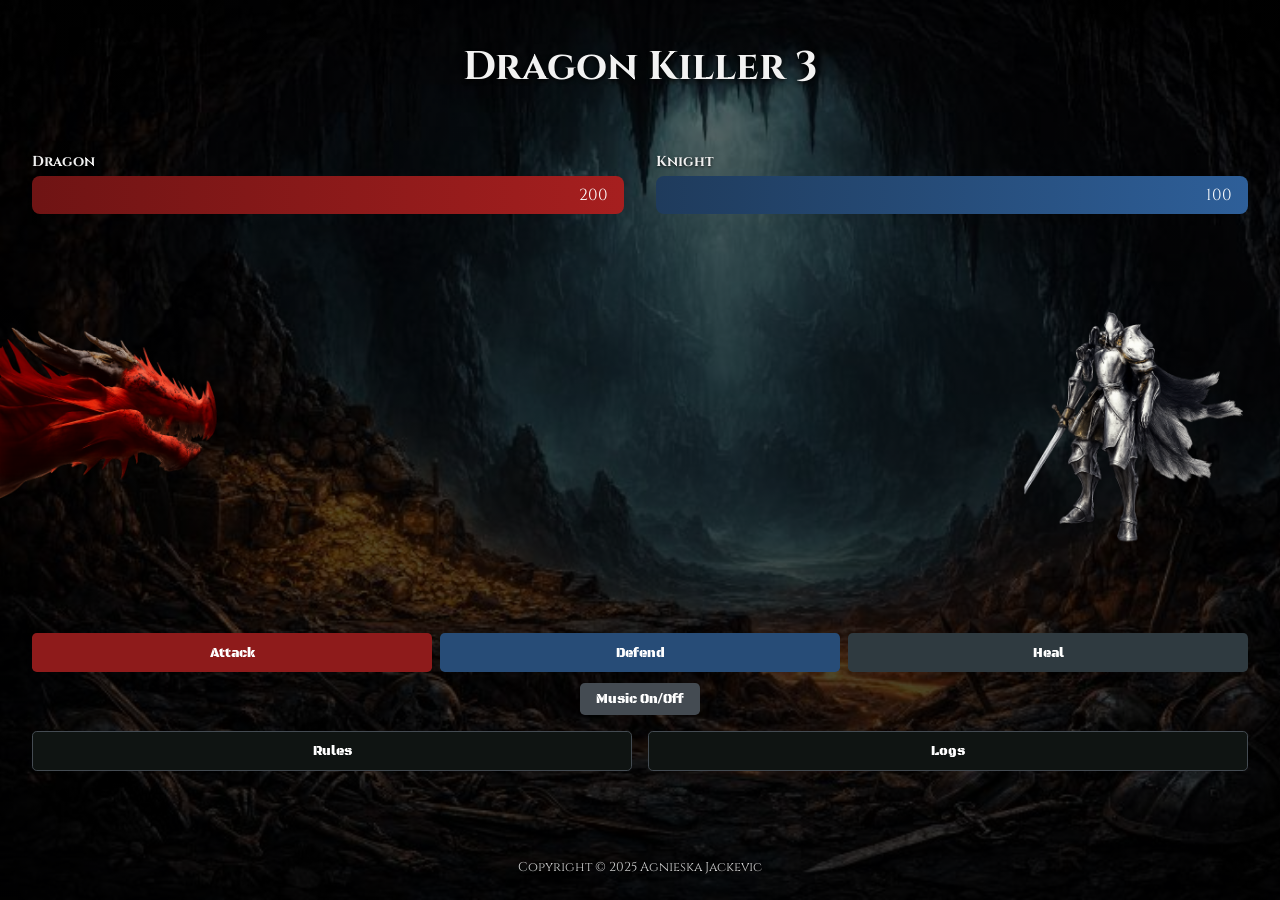
==== src/index.html @ 211f87af "Added meta og image" ====
<!DOCTYPE html>
<html lang="en">

<head>
  <meta charset="UTF-8" />
  <meta http-equiv="X-UA-Compatible" content="IE=edge" />
  <meta name="viewport" content="width=device-width, initial-scale=1.0" />
  <meta name="description"
    content="Battle a dragon in this turn-based combat game built with pure HTML, CSS, and JavaScript." />
  <link rel="icon" href="./assets/images/game_icon.png" />
  <title>Dragon Killer 3</title>

  <meta property="og:title" content="Dragon Killer 3" />
  <meta property="og:type" content="game" />
  <meta property="og:url" content="https://dragon-knight-game.vercel.app/" />
  <meta property="og:image" content="https://dragon-knight-game.vercel.app/og-image.png" />
  <meta property="og:image:width" content="1200" />
  <meta property="og:image:height" content="630" />
  <meta property="og:image:type" content="image/png" />
  <meta property="og:description"
    content="Battle a dragon in this turn-based combat game built with pure HTML, CSS, and JavaScript. Play as a knight using attacks, defense, and healing to survive and win." />
  <meta property="og:site_name" content="Dragon Killer" />

  <link rel="preconnect" href="https://fonts.googleapis.com">
  <link rel="preconnect" href="https://fonts.gstatic.com" crossorigin>
  <link href="https://fonts.googleapis.com/css2?family=Cinzel:wght@400;700&family=Black+Ops+One&display=swap"
    rel="stylesheet">

  <link rel="stylesheet" href="./css/styles.css" />
  <script type="module" src="./js/scripts.js" defer></script>
</head>

<body>

  <header class="wrapper">
    <h1 class="game-title">Dragon Killer 3</h1>
  </header>

  <main class="game">

    <div class="wrapper">
      <div class="container">
        <div class="game-over-inscription-container">
          <img src="" class="game-over-inscription hidden" alt="Game over inscription">
        </div>

        <div class="game-characters">
          <section class="game-character-container">
            <h2 class="game-character-name">Dragon</h2>
            <span class="dragon-health">200</span>
          </section>
          <section class="game-character-container">
            <h2 class="game-character-name">Knight</h2>
            <span class="knight-health">100</span>
          </section>
        </div>
      </div>
    </div>
    <div class="game-scene">
      <div class="game-characters-images-container">
        <div class="game-character-image">
          <img src="./assets/images/dragon.png" class="character-image dragon-image" alt="dragon">
        </div>
        <div class="game-character-image">
          <img src="./assets/images/knight.png" class="character-image knight-image" alt="knight">
        </div>
      </div>
    </div>

    <div class="wrapper">
      <div class="game-view">
        <p class="game-action"></p>
      </div>

      <div class="game-controls">
        <button class="attack-btn">Attack</button>
        <button class="defend-btn">Defend</button>
        <button class="heal-btn">Heal</button>
        <button class="play-again-btn hidden">Play again</button>
      </div>

      <div class="game-music-control">
        <button class="music-toggle-btn">Music On/Off</button>
      </div>

      <div class="game-rules-and-logs">
        <div class="game-rules-and-logs-controls">

          <div class="rules-and-logs-container">
            <button class="rules-btn">Rules</button>
            <div class="rules">
              <ul class="dragon-rules">
                <li class="rule">Dragon will attack you every turn!</li>
                <li class="rule">Dragon deals 1–20 damage.</li>
                <li class="rule">33% chance dragon ignores your attack.</li>
              </ul>
              <ul class="knight-rules">
                <li class="rule">You deal 1–10 damage.</li>
                <li class="rule">Defend doubles next attack.</li>
                <li class="rule">Heal restores 1–30 HP.</li>
              </ul>
            </div>
          </div>

          <div class="rules-and-logs-container">
            <button class="logs-btn">Logs</button>
            <ul class="logs"></ul>
          </div>

        </div>
      </div>
    </div>

  </main>

  <footer>
    <p class="footer">Copyright © 2025 Agnieska Jackevic</p>
  </footer>

</body>

</html>
---- src/css/styles.css ----
* {
  margin: 0;
  padding: 0;
  box-sizing: border-box;
}

html,
body {
  height: 100%;
}

body {
  min-height: 100vh;
  display: flex;
  flex-direction: column;
  font-family: "Cinzel", serif;
  color: #d8d8d8;
  background: none;
  position: relative;
  overflow-x: hidden;
}

body::before {
  content: "";
  position: fixed;
  inset: 0;
  z-index: -1;
  background: linear-gradient(rgba(0, 0, 0, 0.55), rgba(0, 0, 0, 0.75)),
    url("../assets/images/background.jpg") 1% 50% / cover no-repeat;
}

.wrapper {
  padding: 0 2rem;
}

.game-title {
  font-size: clamp(2rem, 4vw, 2.5rem);
  text-align: center;
  padding: 2.5rem 0;
  color: #f2f2f2;
  text-shadow: 0 2px 4px rgba(0, 0, 0, 0.85);
}

.container {
  display: flex;
  flex-direction: column;
  justify-content: center;
  gap: 0.3rem;
  margin-top: 0.8rem;
}

.game-over-inscription {
  width: clamp(280px, 60vw, 600px);
  height: auto;
  display: block;
  margin: 0 auto;
  animation: popIn 1s forwards;
}

@keyframes popIn {
  0% {
    opacity: 0;
    transform: scale(0);
  }

  50% {
    opacity: 1;
    transform: scale(1.3);
  }

  100% {
    opacity: 1;
    transform: scale(1.1);
  }
}

.game-character-container {
  display: flex;
  flex-direction: column;
  gap: 0.35rem;
  width: 100%;
  padding-bottom: 0.3rem;
}

.game-character-name {
  font-size: 0.9rem;
  color: #f0f0f0;
  text-shadow: 0 1px 3px rgba(0, 0, 0, 0.8);
}

.dragon-health,
.knight-health {
  text-align: end;
  color: #ffffff;
  padding: 0.5rem 1rem 0.5rem 0.5rem;
  border-radius: 0.5rem;
  margin-bottom: 0.3rem;
  width: 100%;
}

.dragon-health {
  background: linear-gradient(90deg, #6f1414, #a61f1f);
}

.knight-health {
  background: linear-gradient(90deg, #1f3b5c, #2e5f99);
}

.game-scene {
  flex: 1;
  display: flex;
  flex-direction: column;
  padding-top: 2.5rem;
}

.game-characters-images-container {
  display: flex;
  justify-content: space-between;
  align-items: flex-end;
  margin-top: auto;
  padding-bottom: 0.3rem;
}

.game-character-image {
  width: 50%;
}

.game-character-image:first-child {
  display: flex;
  justify-content: flex-start;
}

.game-character-image:last-child {
  display: flex;
  justify-content: flex-end;
}

.character-image {
  width: 100%;
  padding-right: 2rem;
  object-fit: contain;
  user-select: none;
  pointer-events: none;
  transition: transform 1s ease;
}

.knight-image {
  transform: translateX(10%);
}

.knight-image.knight-attack,
.knight-image.knight-defend {
  transform: translateX(-30%);
}

.game-action {
  font-size: 0.9rem;
  text-align: center;
  margin-bottom: 0.6rem;
}

.game-controls {
  display: flex;
  justify-content: center;
  gap: 0.5rem;
}

.game-controls > button,
.rules-and-logs-container > button {
  font-family: "Black Ops One", sans-serif;
  padding: 0.7rem;
  border-radius: 0.3rem;
  cursor: pointer;
}

.game-controls > button {
  color: #ffffff;
  width: 33%;
  border: none;
}

.attack-btn {
  background-color: #8e1b1b;
}

.attack-btn:hover {
  background-color: #b32626;
}

.defend-btn,
.play-again-btn {
  background-color: #274c77;
}

.defend-btn:hover,
.play-again-btn {
  background-color: #356aa0;
}

.heal-btn {
  background-color: #2f3a40;
}

.heal-btn:hover {
  background-color: #3c4a52;
}

.game-music-control {
  display: flex;
  justify-content: center;
  margin-top: 0.7rem;
}

.music-toggle-btn {
  font-family: "Black Ops One", sans-serif;
  padding: 0.5rem 1rem;
  border-radius: 0.3rem;
  border: none;
  cursor: pointer;
  background-color: #444b52;
  color: #fff;
}

.music-toggle-btn:hover {
  background-color: #5c6570;
}

.game-rules-and-logs-controls {
  display: flex;
  gap: 1rem;
  margin-top: 1rem;
}

.rules,
.logs {
  display: none;
}

.rules-and-logs-container {
  width: 50%;
  display: flex;
  flex-direction: column;
  gap: 1rem;
}

.dragon-rules,
.knight-rules,
.logs {
  text-align: justify;
  color: #e6e6e6;
  line-height: 1.65rem;
  background: rgba(5, 8, 7, 0.92);
  border-radius: 0.75rem;
  padding: 1.2rem 1.8rem 0.5rem 1.8rem;
}

.rule,
.log {
  font-size: 0.8rem;
  padding-bottom: 1rem;
}

.rule,
.log,
.footer {
  color: #cfcfcf;
}

.rules-btn,
.logs-btn {
  color: #ffffff;
  background-color: #0f1412;
  border: 1px solid #444b52;
}

.rules-btn:hover,
.logs-btn:hover {
  background-color: #272a29;
}

.player-and-dragon-log-container {
  display: flex;
  flex-direction: column;
  gap: 0.7rem;
}

.round-title {
  padding-bottom: 0.2rem;
}

.footer {
  font-size: 0.8rem;
  text-align: center;
  padding: 2rem 2rem 1.5rem 2rem;
}

.hidden {
  display: none !important;
}

.active {
  display: flex;
  flex-direction: column;
  gap: 1rem;
}

.game-characters-images-container.game-over-mode {
  justify-content: center;
}

.game-characters-images-container.game-over-mode .game-character-image {
  display: flex;
  justify-content: center;
  margin-top: -4rem;
  margin-bottom: -5rem;
}

.game-characters-images-container.game-over-mode .character-image {
  transform: none !important;
  padding: 0 !important;
  width: clamp(250px, 60vw, 450px);
}

footer {
  font-size: 0.8rem;
  margin-top: auto;
  color: #e0e0e0;
  text-shadow: 0 1px 3px rgba(0, 0, 0, 0.8);
}

@media only screen and (min-width: 715px) {
  .game-characters {
    display: flex;
    justify-content: space-between;
    width: 100%;
    gap: 2rem;
  }

  .game-character-image {
    width: 35%;
  }

  .knight-image {
    transform: translateX(5%);
  }

  .knight-image.knight-attack,
  .knight-image.knight-defend {
    transform: translateX(-70%);
  }

  .player-and-dragon-log-container {
    gap: 0.5rem;
  }

  .game-characters-images-container.game-over-mode .game-character-image {
    margin-top: -10rem;
    margin-bottom: -5rem;
  }

  .game-action {
    font-size: 1.2rem;
  }

  .rule,
  .log {
    font-size: 0.9rem;
  }
}

@media only screen and (min-width: 1100px) {
  .game-character-image {
    width: 21%;
  }

  .game-characters-images-container.game-over-mode .game-character-image {
    margin-top: -12rem;
  }

  .knight-image.knight-attack,
  .knight-image.knight-defend {
    transform: translateX(-190%);
  }

  .dragon-rules,
  .knight-rules,
  .logs {
    padding: 1.4rem 2.2rem 0.9rem 2.2rem;
  }

  .rule,
  .log {
    font-size: 1rem;
  }
}
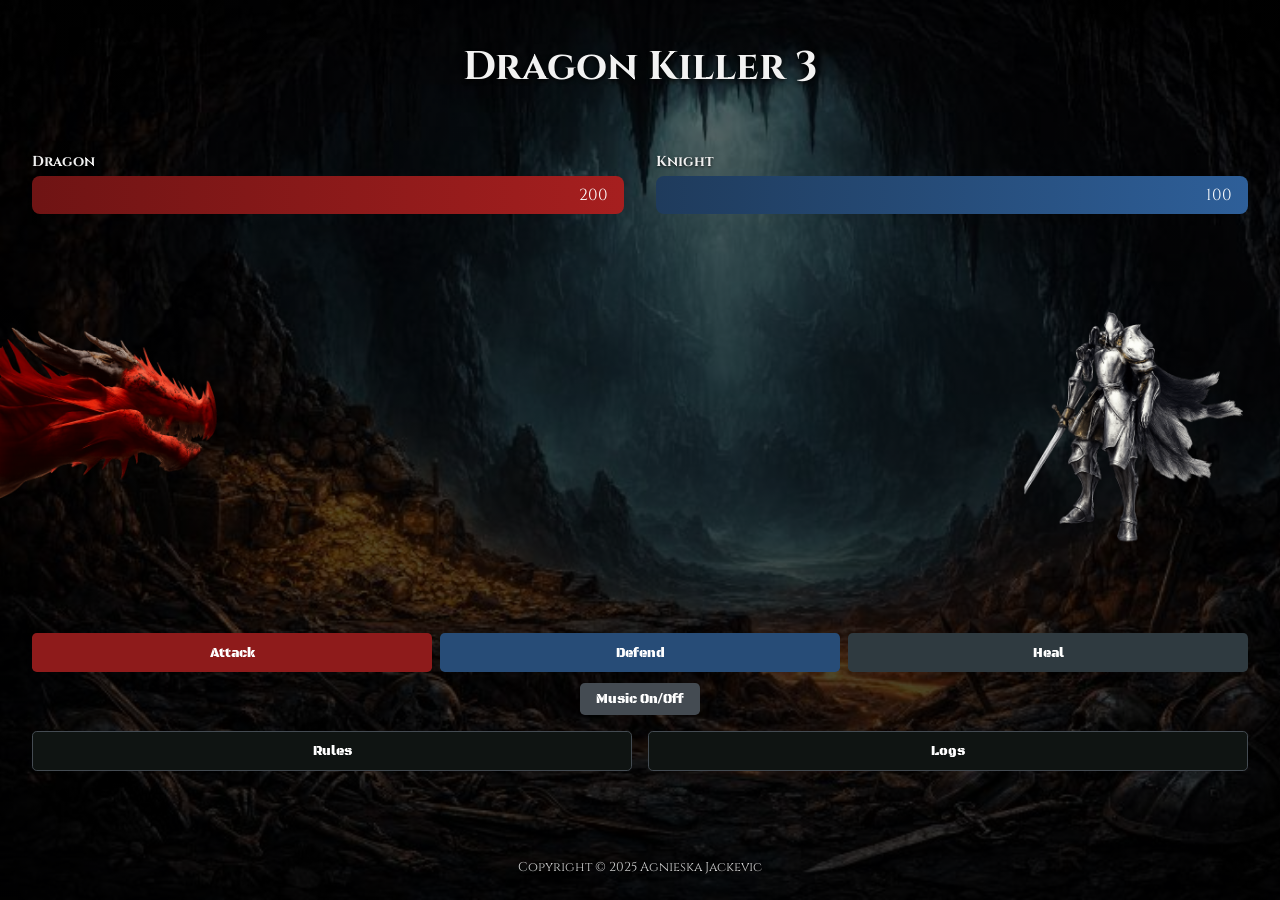
==== commit af5ce057: "Implemented image compression to enhance page speed and resource efficiency" ====
--- a/src/index.html
+++ b/src/index.html
@@ -7,13 +7,13 @@
   <meta name="viewport" content="width=device-width, initial-scale=1.0" />
   <meta name="description"
     content="Battle a dragon in this turn-based combat game built with pure HTML, CSS, and JavaScript." />
-  <link rel="icon" href="./assets/images/game_icon.png" />
+  <link rel="icon" href="./assets/images/icon.png" />
   <title>Dragon Killer 3</title>
 
   <meta property="og:title" content="Dragon Killer 3" />
   <meta property="og:type" content="game" />
   <meta property="og:url" content="https://dragon-knight-game.vercel.app/" />
-  <meta property="og:image" content="https://dragon-knight-game.vercel.app/og-image.png" />
+  <meta property="og:image" content="https://dragon-knight-game.vercel.app/public/og/og-image.png">
   <meta property="og:image:width" content="1200" />
   <meta property="og:image:height" content="630" />
   <meta property="og:image:type" content="image/png" />
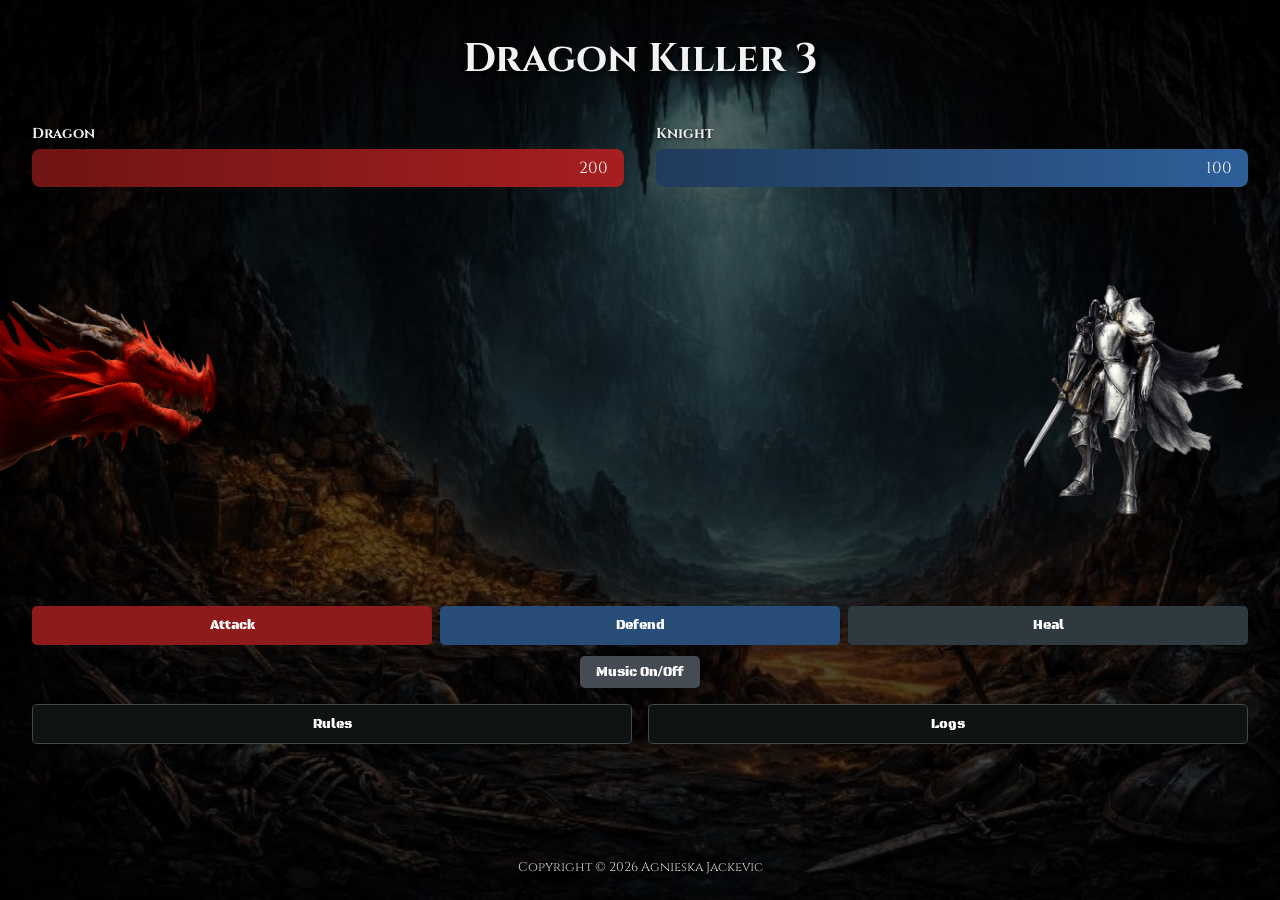
==== commit 732b132a: "Updated footer copyright year to 2026" ====
--- a/src/index.html
+++ b/src/index.html
@@ -114,7 +114,7 @@
   </main>
 
   <footer>
-    <p class="footer">Copyright © 2025 Agnieska Jackevic</p>
+    <p class="footer">Copyright © 2026 Agnieska Jackevic</p>
   </footer>
 
 </body>
--- a/src/css/styles.css
+++ b/src/css/styles.css
@@ -1,395 +1,8 @@
-* {
-  margin: 0;
-  padding: 0;
-  box-sizing: border-box;
-}
-
-html,
-body {
-  height: 100%;
-}
-
-body {
-  min-height: 100vh;
-  display: flex;
-  flex-direction: column;
-  font-family: "Cinzel", serif;
-  color: #d8d8d8;
-  background: none;
-  position: relative;
-  overflow-x: hidden;
-}
-
-body::before {
-  content: "";
-  position: fixed;
-  inset: 0;
-  z-index: -1;
-  background: linear-gradient(rgba(0, 0, 0, 0.55), rgba(0, 0, 0, 0.75)),
-    url("../assets/images/background.jpg") 1% 50% / cover no-repeat;
-}
-
-.wrapper {
-  padding: 0 2rem;
-}
-
-.game-title {
-  font-size: clamp(2rem, 4vw, 2.5rem);
-  text-align: center;
-  padding: 2.5rem 0;
-  color: #f2f2f2;
-  text-shadow: 0 2px 4px rgba(0, 0, 0, 0.85);
-}
-
-.container {
-  display: flex;
-  flex-direction: column;
-  justify-content: center;
-  gap: 0.3rem;
-  margin-top: 0.8rem;
-}
-
-.game-over-inscription {
-  width: clamp(280px, 60vw, 600px);
-  height: auto;
-  display: block;
-  margin: 0 auto;
-  animation: popIn 1s forwards;
-}
-
-@keyframes popIn {
-  0% {
-    opacity: 0;
-    transform: scale(0);
-  }
-
-  50% {
-    opacity: 1;
-    transform: scale(1.3);
-  }
-
-  100% {
-    opacity: 1;
-    transform: scale(1.1);
-  }
-}
-
-.game-character-container {
-  display: flex;
-  flex-direction: column;
-  gap: 0.35rem;
-  width: 100%;
-  padding-bottom: 0.3rem;
-}
-
-.game-character-name {
-  font-size: 0.9rem;
-  color: #f0f0f0;
-  text-shadow: 0 1px 3px rgba(0, 0, 0, 0.8);
-}
-
-.dragon-health,
-.knight-health {
-  text-align: end;
-  color: #ffffff;
-  padding: 0.5rem 1rem 0.5rem 0.5rem;
-  border-radius: 0.5rem;
-  margin-bottom: 0.3rem;
-  width: 100%;
-}
-
-.dragon-health {
-  background: linear-gradient(90deg, #6f1414, #a61f1f);
-}
-
-.knight-health {
-  background: linear-gradient(90deg, #1f3b5c, #2e5f99);
-}
-
-.game-scene {
-  flex: 1;
-  display: flex;
-  flex-direction: column;
-  padding-top: 2.5rem;
-}
-
-.game-characters-images-container {
-  display: flex;
-  justify-content: space-between;
-  align-items: flex-end;
-  margin-top: auto;
-  padding-bottom: 0.3rem;
-}
-
-.game-character-image {
-  width: 50%;
-}
-
-.game-character-image:first-child {
-  display: flex;
-  justify-content: flex-start;
-}
-
-.game-character-image:last-child {
-  display: flex;
-  justify-content: flex-end;
-}
-
-.character-image {
-  width: 100%;
-  padding-right: 2rem;
-  object-fit: contain;
-  user-select: none;
-  pointer-events: none;
-  transition: transform 1s ease;
-}
-
-.knight-image {
-  transform: translateX(10%);
-}
-
-.knight-image.knight-attack,
-.knight-image.knight-defend {
-  transform: translateX(-30%);
-}
-
-.game-action {
-  font-size: 0.9rem;
-  text-align: center;
-  margin-bottom: 0.6rem;
-}
-
-.game-controls {
-  display: flex;
-  justify-content: center;
-  gap: 0.5rem;
-}
-
-.game-controls > button,
-.rules-and-logs-container > button {
-  font-family: "Black Ops One", sans-serif;
-  padding: 0.7rem;
-  border-radius: 0.3rem;
-  cursor: pointer;
-}
-
-.game-controls > button {
-  color: #ffffff;
-  width: 33%;
-  border: none;
-}
-
-.attack-btn {
-  background-color: #8e1b1b;
-}
-
-.attack-btn:hover {
-  background-color: #b32626;
-}
-
-.defend-btn,
-.play-again-btn {
-  background-color: #274c77;
-}
-
-.defend-btn:hover,
-.play-again-btn {
-  background-color: #356aa0;
-}
-
-.heal-btn {
-  background-color: #2f3a40;
-}
-
-.heal-btn:hover {
-  background-color: #3c4a52;
-}
-
-.game-music-control {
-  display: flex;
-  justify-content: center;
-  margin-top: 0.7rem;
-}
-
-.music-toggle-btn {
-  font-family: "Black Ops One", sans-serif;
-  padding: 0.5rem 1rem;
-  border-radius: 0.3rem;
-  border: none;
-  cursor: pointer;
-  background-color: #444b52;
-  color: #fff;
-}
-
-.music-toggle-btn:hover {
-  background-color: #5c6570;
-}
-
-.game-rules-and-logs-controls {
-  display: flex;
-  gap: 1rem;
-  margin-top: 1rem;
-}
-
-.rules,
-.logs {
-  display: none;
-}
-
-.rules-and-logs-container {
-  width: 50%;
-  display: flex;
-  flex-direction: column;
-  gap: 1rem;
-}
-
-.dragon-rules,
-.knight-rules,
-.logs {
-  text-align: justify;
-  color: #e6e6e6;
-  line-height: 1.65rem;
-  background: rgba(5, 8, 7, 0.92);
-  border-radius: 0.75rem;
-  padding: 1.2rem 1.8rem 0.5rem 1.8rem;
-}
-
-.rule,
-.log {
-  font-size: 0.8rem;
-  padding-bottom: 1rem;
-}
-
-.rule,
-.log,
-.footer {
-  color: #cfcfcf;
-}
-
-.rules-btn,
-.logs-btn {
-  color: #ffffff;
-  background-color: #0f1412;
-  border: 1px solid #444b52;
-}
-
-.rules-btn:hover,
-.logs-btn:hover {
-  background-color: #272a29;
-}
-
-.player-and-dragon-log-container {
-  display: flex;
-  flex-direction: column;
-  gap: 0.7rem;
-}
-
-.round-title {
-  padding-bottom: 0.2rem;
-}
-
-.footer {
-  font-size: 0.8rem;
-  text-align: center;
-  padding: 2rem 2rem 1.5rem 2rem;
-}
-
-.hidden {
-  display: none !important;
-}
-
-.active {
-  display: flex;
-  flex-direction: column;
-  gap: 1rem;
-}
-
-.game-characters-images-container.game-over-mode {
-  justify-content: center;
-}
-
-.game-characters-images-container.game-over-mode .game-character-image {
-  display: flex;
-  justify-content: center;
-  margin-top: -4rem;
-  margin-bottom: -5rem;
-}
-
-.game-characters-images-container.game-over-mode .character-image {
-  transform: none !important;
-  padding: 0 !important;
-  width: clamp(250px, 60vw, 450px);
-}
-
-footer {
-  font-size: 0.8rem;
-  margin-top: auto;
-  color: #e0e0e0;
-  text-shadow: 0 1px 3px rgba(0, 0, 0, 0.8);
-}
-
-@media only screen and (min-width: 715px) {
-  .game-characters {
-    display: flex;
-    justify-content: space-between;
-    width: 100%;
-    gap: 2rem;
-  }
-
-  .game-character-image {
-    width: 35%;
-  }
-
-  .knight-image {
-    transform: translateX(5%);
-  }
-
-  .knight-image.knight-attack,
-  .knight-image.knight-defend {
-    transform: translateX(-70%);
-  }
-
-  .player-and-dragon-log-container {
-    gap: 0.5rem;
-  }
-
-  .game-characters-images-container.game-over-mode .game-character-image {
-    margin-top: -10rem;
-    margin-bottom: -5rem;
-  }
-
-  .game-action {
-    font-size: 1.2rem;
-  }
-
-  .rule,
-  .log {
-    font-size: 0.9rem;
-  }
-}
-
-@media only screen and (min-width: 1100px) {
-  .game-character-image {
-    width: 21%;
-  }
-
-  .game-characters-images-container.game-over-mode .game-character-image {
-    margin-top: -12rem;
-  }
-
-  .knight-image.knight-attack,
-  .knight-image.knight-defend {
-    transform: translateX(-190%);
-  }
-
-  .dragon-rules,
-  .knight-rules,
-  .logs {
-    padding: 1.4rem 2.2rem 0.9rem 2.2rem;
-  }
-
-  .rule,
-  .log {
-    font-size: 1rem;
-  }
-}
+@import "./reset.css";
+@import "./base.css";
+@import "./layout.css";
+@import "./typography.css";
+@import "./characters.css";
+@import "./controls.css";
+@import "./animations.css";
+@import "./media.css";
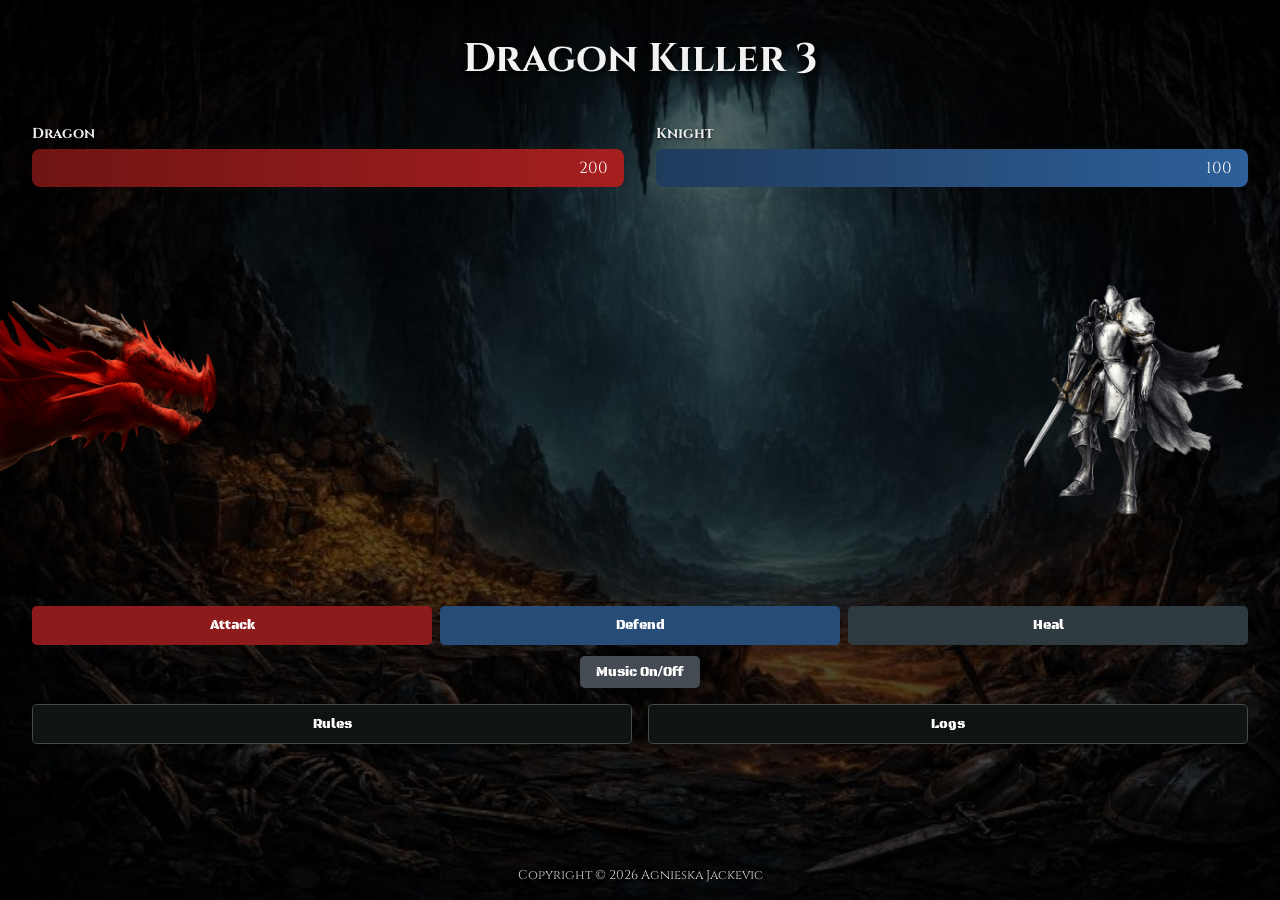
==== commit 31938a11: "Added compressed images for a better performance" ====
--- a/src/index.html
+++ b/src/index.html
@@ -7,7 +7,7 @@
   <meta name="viewport" content="width=device-width, initial-scale=1.0" />
   <meta name="description"
     content="Battle a dragon in this turn-based combat game built with pure HTML, CSS, and JavaScript." />
-  <link rel="icon" href="./assets/images/icon.png" />
+  <link rel="icon" href="./assets/images/game_icon.png" />
   <title>Dragon Killer 3</title>
 
   <meta property="og:title" content="Dragon Killer 3" />
@@ -59,7 +59,7 @@
     <div class="game-scene">
       <div class="game-characters-images-container">
         <div class="game-character-image">
-          <img src="./assets/images/dragon.png" class="character-image dragon-image" alt="dragon">
+          <img src="./assets/images/dragon.png" class="character-image dragon-image" alt="dragon" fetchpriority=high>
         </div>
         <div class="game-character-image">
           <img src="./assets/images/knight.png" class="character-image knight-image" alt="knight">
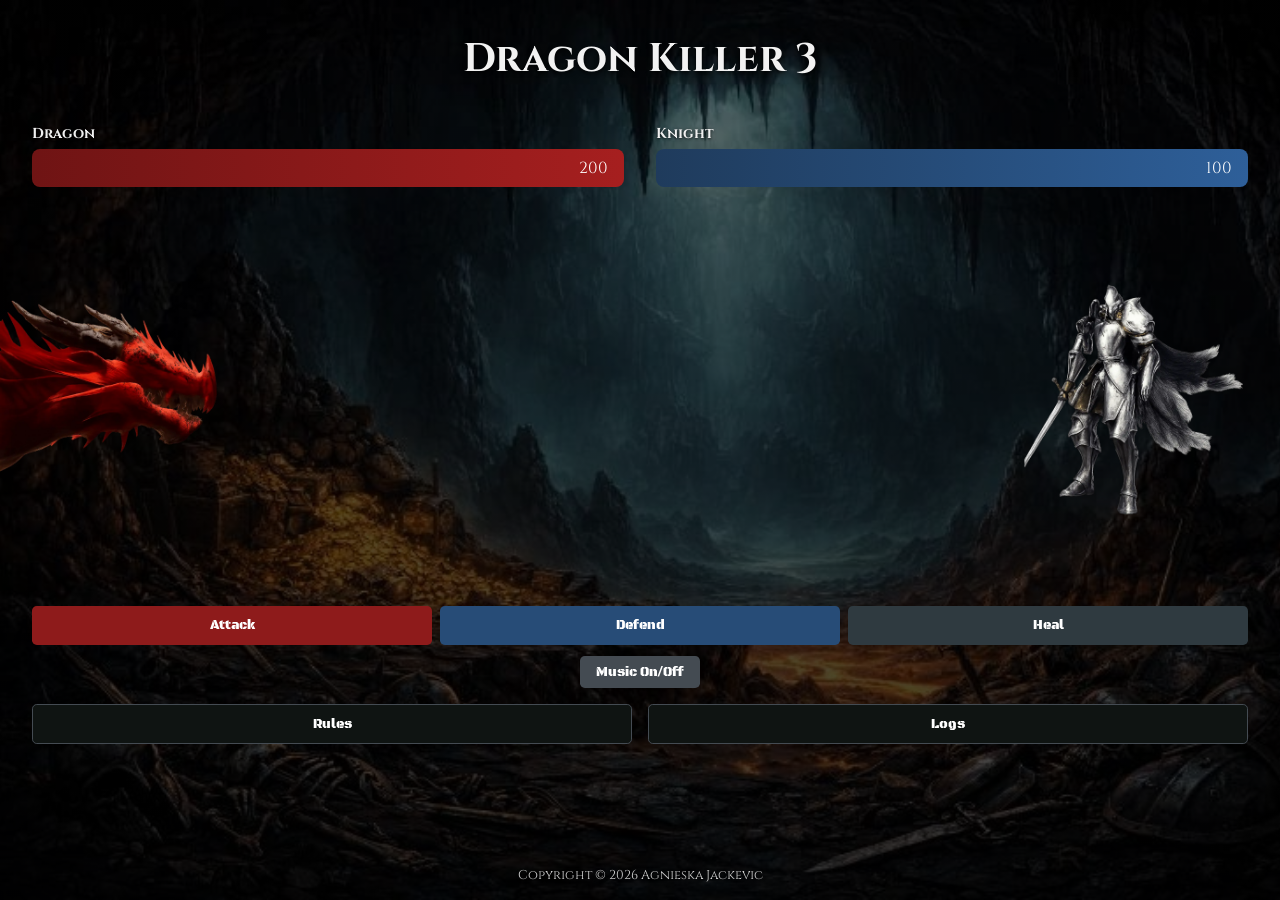
==== commit a759b0cb: "Converted images from png/jpg to webp format" ====
--- a/src/index.html
+++ b/src/index.html
@@ -1,122 +1,136 @@
-<!DOCTYPE html>
+<!doctype html>
 <html lang="en">
+  <head>
+    <meta charset="UTF-8" />
+    <meta http-equiv="X-UA-Compatible" content="IE=edge" />
+    <meta name="viewport" content="width=device-width, initial-scale=1.0" />
+    <meta
+      name="description"
+      content="Battle a dragon in this turn-based combat game built with pure HTML, CSS, and JavaScript."
+    />
+    <link rel="icon" href="./assets/images/game_icon.png" />
+    <title>Dragon Killer 3</title>
 
-<head>
-  <meta charset="UTF-8" />
-  <meta http-equiv="X-UA-Compatible" content="IE=edge" />
-  <meta name="viewport" content="width=device-width, initial-scale=1.0" />
-  <meta name="description"
-    content="Battle a dragon in this turn-based combat game built with pure HTML, CSS, and JavaScript." />
-  <link rel="icon" href="./assets/images/game_icon.png" />
-  <title>Dragon Killer 3</title>
+    <meta property="og:title" content="Dragon Killer 3" />
+    <meta property="og:type" content="game" />
+    <meta property="og:url" content="https://dragon-knight-game.vercel.app/" />
+    <meta
+      property="og:image"
+      content="https://dragon-knight-game.vercel.app/public/og/og-image.png"
+    />
+    <meta property="og:image:width" content="1200" />
+    <meta property="og:image:height" content="630" />
+    <meta property="og:image:type" content="image/png" />
+    <meta
+      property="og:description"
+      content="Battle a dragon in this turn-based combat game built with pure HTML, CSS, and JavaScript. Play as a knight using attacks, defense, and healing to survive and win."
+    />
+    <meta property="og:site_name" content="Dragon Killer" />
 
-  <meta property="og:title" content="Dragon Killer 3" />
-  <meta property="og:type" content="game" />
-  <meta property="og:url" content="https://dragon-knight-game.vercel.app/" />
-  <meta property="og:image" content="https://dragon-knight-game.vercel.app/public/og/og-image.png">
-  <meta property="og:image:width" content="1200" />
-  <meta property="og:image:height" content="630" />
-  <meta property="og:image:type" content="image/png" />
-  <meta property="og:description"
-    content="Battle a dragon in this turn-based combat game built with pure HTML, CSS, and JavaScript. Play as a knight using attacks, defense, and healing to survive and win." />
-  <meta property="og:site_name" content="Dragon Killer" />
+    <link rel="preconnect" href="https://fonts.googleapis.com" />
+    <link rel="preconnect" href="https://fonts.gstatic.com" crossorigin />
+    <link
+      href="https://fonts.googleapis.com/css2?family=Cinzel:wght@400;700&family=Black+Ops+One&display=swap"
+      rel="stylesheet"
+    />
 
-  <link rel="preconnect" href="https://fonts.googleapis.com">
-  <link rel="preconnect" href="https://fonts.gstatic.com" crossorigin>
-  <link href="https://fonts.googleapis.com/css2?family=Cinzel:wght@400;700&family=Black+Ops+One&display=swap"
-    rel="stylesheet">
+    <link rel="stylesheet" href="./css/styles.css" />
+    <script type="module" src="./js/scripts.js" defer></script>
+  </head>
 
-  <link rel="stylesheet" href="./css/styles.css" />
-  <script type="module" src="./js/scripts.js" defer></script>
-</head>
+  <body>
+    <header class="wrapper">
+      <h1 class="game-title">Dragon Killer 3</h1>
+    </header>
 
-<body>
+    <main class="game">
+      <div class="wrapper">
+        <div class="container">
+          <div class="game-over-inscription-container">
+            <img
+              src=""
+              class="game-over-inscription hidden"
+              alt="Game over inscription"
+            />
+          </div>
 
-  <header class="wrapper">
-    <h1 class="game-title">Dragon Killer 3</h1>
-  </header>
+          <div class="game-characters">
+            <section class="game-character-container">
+              <h2 class="game-character-name">Dragon</h2>
+              <span class="dragon-health">200</span>
+            </section>
+            <section class="game-character-container">
+              <h2 class="game-character-name">Knight</h2>
+              <span class="knight-health">100</span>
+            </section>
+          </div>
+        </div>
+      </div>
+      <div class="game-scene">
+        <div class="game-characters-images-container">
+          <div class="game-character-image">
+            <img
+              src="./assets/images/dragon.webp"
+              class="character-image dragon-image"
+              alt="dragon"
+              fetchpriority="high"
+            />
+          </div>
+          <div class="game-character-image">
+            <img
+              src="./assets/images/knight.webp"
+              class="character-image knight-image"
+              alt="knight"
+            />
+          </div>
+        </div>
+      </div>
 
-  <main class="game">
-
-    <div class="wrapper">
-      <div class="container">
-        <div class="game-over-inscription-container">
-          <img src="" class="game-over-inscription hidden" alt="Game over inscription">
+      <div class="wrapper">
+        <div class="game-view">
+          <p class="game-action"></p>
         </div>
 
-        <div class="game-characters">
-          <section class="game-character-container">
-            <h2 class="game-character-name">Dragon</h2>
-            <span class="dragon-health">200</span>
-          </section>
-          <section class="game-character-container">
-            <h2 class="game-character-name">Knight</h2>
-            <span class="knight-health">100</span>
-          </section>
+        <div class="game-controls">
+          <button class="attack-btn">Attack</button>
+          <button class="defend-btn">Defend</button>
+          <button class="heal-btn">Heal</button>
+          <button class="play-again-btn hidden">Play again</button>
+        </div>
+
+        <div class="game-music-control">
+          <button class="music-toggle-btn">Music On/Off</button>
+        </div>
+
+        <div class="game-rules-and-logs">
+          <div class="game-rules-and-logs-controls">
+            <div class="rules-and-logs-container">
+              <button class="rules-btn">Rules</button>
+              <div class="rules">
+                <ul class="dragon-rules">
+                  <li class="rule">Dragon will attack you every turn!</li>
+                  <li class="rule">Dragon deals 1–20 damage.</li>
+                  <li class="rule">33% chance dragon ignores your attack.</li>
+                </ul>
+                <ul class="knight-rules">
+                  <li class="rule">You deal 1–10 damage.</li>
+                  <li class="rule">Defend doubles next attack.</li>
+                  <li class="rule">Heal restores 1–30 HP.</li>
+                </ul>
+              </div>
+            </div>
+
+            <div class="rules-and-logs-container">
+              <button class="logs-btn">Logs</button>
+              <ul class="logs"></ul>
+            </div>
+          </div>
         </div>
       </div>
-    </div>
-    <div class="game-scene">
-      <div class="game-characters-images-container">
-        <div class="game-character-image">
-          <img src="./assets/images/dragon.png" class="character-image dragon-image" alt="dragon" fetchpriority=high>
-        </div>
-        <div class="game-character-image">
-          <img src="./assets/images/knight.png" class="character-image knight-image" alt="knight">
-        </div>
-      </div>
-    </div>
+    </main>
 
-    <div class="wrapper">
-      <div class="game-view">
-        <p class="game-action"></p>
-      </div>
-
-      <div class="game-controls">
-        <button class="attack-btn">Attack</button>
-        <button class="defend-btn">Defend</button>
-        <button class="heal-btn">Heal</button>
-        <button class="play-again-btn hidden">Play again</button>
-      </div>
-
-      <div class="game-music-control">
-        <button class="music-toggle-btn">Music On/Off</button>
-      </div>
-
-      <div class="game-rules-and-logs">
-        <div class="game-rules-and-logs-controls">
-
-          <div class="rules-and-logs-container">
-            <button class="rules-btn">Rules</button>
-            <div class="rules">
-              <ul class="dragon-rules">
-                <li class="rule">Dragon will attack you every turn!</li>
-                <li class="rule">Dragon deals 1–20 damage.</li>
-                <li class="rule">33% chance dragon ignores your attack.</li>
-              </ul>
-              <ul class="knight-rules">
-                <li class="rule">You deal 1–10 damage.</li>
-                <li class="rule">Defend doubles next attack.</li>
-                <li class="rule">Heal restores 1–30 HP.</li>
-              </ul>
-            </div>
-          </div>
-
-          <div class="rules-and-logs-container">
-            <button class="logs-btn">Logs</button>
-            <ul class="logs"></ul>
-          </div>
-
-        </div>
-      </div>
-    </div>
-
-  </main>
-
-  <footer>
-    <p class="footer">Copyright © 2026 Agnieska Jackevic</p>
-  </footer>
-
-</body>
-
-</html>+    <footer>
+      <p class="footer">Copyright © 2026 Agnieska Jackevic</p>
+    </footer>
+  </body>
+</html>
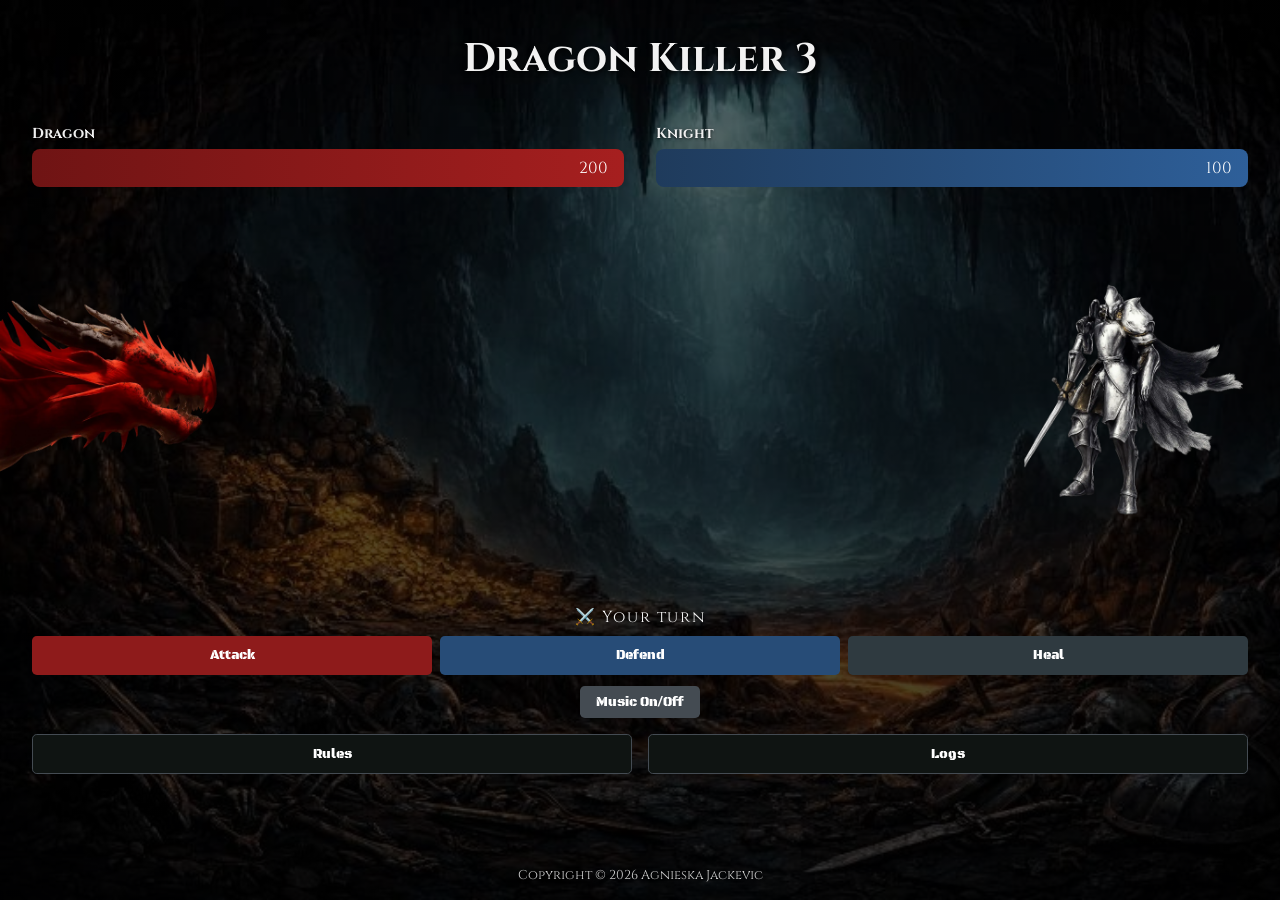
==== commit 77b8b8a3: "Added characters turn indicator for a better user experience" ====
--- a/src/index.html
+++ b/src/index.html
@@ -1,136 +1,119 @@
 <!doctype html>
 <html lang="en">
-  <head>
-    <meta charset="UTF-8" />
-    <meta http-equiv="X-UA-Compatible" content="IE=edge" />
-    <meta name="viewport" content="width=device-width, initial-scale=1.0" />
-    <meta
-      name="description"
-      content="Battle a dragon in this turn-based combat game built with pure HTML, CSS, and JavaScript."
-    />
-    <link rel="icon" href="./assets/images/game_icon.png" />
-    <title>Dragon Killer 3</title>
 
-    <meta property="og:title" content="Dragon Killer 3" />
-    <meta property="og:type" content="game" />
-    <meta property="og:url" content="https://dragon-knight-game.vercel.app/" />
-    <meta
-      property="og:image"
-      content="https://dragon-knight-game.vercel.app/public/og/og-image.png"
-    />
-    <meta property="og:image:width" content="1200" />
-    <meta property="og:image:height" content="630" />
-    <meta property="og:image:type" content="image/png" />
-    <meta
-      property="og:description"
-      content="Battle a dragon in this turn-based combat game built with pure HTML, CSS, and JavaScript. Play as a knight using attacks, defense, and healing to survive and win."
-    />
-    <meta property="og:site_name" content="Dragon Killer" />
+<head>
+  <meta charset="UTF-8" />
+  <meta http-equiv="X-UA-Compatible" content="IE=edge" />
+  <meta name="viewport" content="width=device-width, initial-scale=1.0" />
+  <meta name="description"
+    content="Battle a dragon in this turn-based combat game built with pure HTML, CSS, and JavaScript." />
+  <link rel="icon" href="./assets/images/game_icon.png" />
+  <title>Dragon Killer 3</title>
 
-    <link rel="preconnect" href="https://fonts.googleapis.com" />
-    <link rel="preconnect" href="https://fonts.gstatic.com" crossorigin />
-    <link
-      href="https://fonts.googleapis.com/css2?family=Cinzel:wght@400;700&family=Black+Ops+One&display=swap"
-      rel="stylesheet"
-    />
+  <meta property="og:title" content="Dragon Killer 3" />
+  <meta property="og:type" content="game" />
+  <meta property="og:url" content="https://dragon-knight-game.vercel.app/" />
+  <meta property="og:image" content="https://dragon-knight-game.vercel.app/public/og/og-image.png" />
+  <meta property="og:image:width" content="1200" />
+  <meta property="og:image:height" content="630" />
+  <meta property="og:image:type" content="image/png" />
+  <meta property="og:description"
+    content="Battle a dragon in this turn-based combat game built with pure HTML, CSS, and JavaScript. Play as a knight using attacks, defense, and healing to survive and win." />
+  <meta property="og:site_name" content="Dragon Killer" />
 
-    <link rel="stylesheet" href="./css/styles.css" />
-    <script type="module" src="./js/scripts.js" defer></script>
-  </head>
+  <link rel="preconnect" href="https://fonts.googleapis.com" />
+  <link rel="preconnect" href="https://fonts.gstatic.com" crossorigin />
+  <link href="https://fonts.googleapis.com/css2?family=Cinzel:wght@400;700&family=Black+Ops+One&display=swap"
+    rel="stylesheet" />
 
-  <body>
-    <header class="wrapper">
-      <h1 class="game-title">Dragon Killer 3</h1>
-    </header>
+  <link rel="stylesheet" href="./css/styles.css" />
+  <script type="module" src="./js/scripts.js" defer></script>
+</head>
 
-    <main class="game">
-      <div class="wrapper">
-        <div class="container">
-          <div class="game-over-inscription-container">
-            <img
-              src=""
-              class="game-over-inscription hidden"
-              alt="Game over inscription"
-            />
+<body>
+  <header class="wrapper">
+    <h1 class="game-title">Dragon Killer 3</h1>
+  </header>
+
+  <main class="game">
+    <div class="wrapper">
+      <div class="container">
+        <div class="game-over-inscription-container">
+          <img src="" class="game-over-inscription hidden" alt="Game over inscription" />
+        </div>
+
+        <div class="game-characters">
+          <section class="game-character-container">
+            <h2 class="game-character-name">Dragon</h2>
+            <span class="dragon-health">200</span>
+          </section>
+          <section class="game-character-container">
+            <h2 class="game-character-name">Knight</h2>
+            <span class="knight-health">100</span>
+          </section>
+        </div>
+      </div>
+    </div>
+    <div class="game-scene">
+      <div class="game-characters-images-container">
+        <div class="game-character-image">
+          <img src="./assets/images/dragon.webp" class="character-image dragon-image" alt="dragon"
+            fetchpriority="high" />
+        </div>
+        <div class="game-character-image">
+          <img src="./assets/images/knight.webp" class="character-image knight-image" alt="knight" />
+        </div>
+      </div>
+    </div>
+
+    <div class="wrapper">
+      <div class="game-view">
+        <p class="game-action"></p>
+      </div>
+
+      <p class="turn-indicator">⚔️ Your turn</p>
+
+      <div class="game-controls">
+        <button class="attack-btn">Attack</button>
+        <button class="defend-btn">Defend</button>
+        <button class="heal-btn">Heal</button>
+        <button class="play-again-btn hidden">Play again</button>
+      </div>
+
+      <div class="game-music-control">
+        <button class="music-toggle-btn">Music On/Off</button>
+      </div>
+
+      <div class="game-rules-and-logs">
+        <div class="game-rules-and-logs-controls">
+          <div class="rules-and-logs-container">
+            <button class="rules-btn">Rules</button>
+            <div class="rules">
+              <ul class="dragon-rules">
+                <li class="rule">Dragon will attack you every turn!</li>
+                <li class="rule">Dragon deals 1–20 damage.</li>
+                <li class="rule">33% chance dragon ignores your attack.</li>
+              </ul>
+              <ul class="knight-rules">
+                <li class="rule">You deal 1–10 damage.</li>
+                <li class="rule">Defend doubles next attack.</li>
+                <li class="rule">Heal restores 1–30 HP.</li>
+              </ul>
+            </div>
           </div>
 
-          <div class="game-characters">
-            <section class="game-character-container">
-              <h2 class="game-character-name">Dragon</h2>
-              <span class="dragon-health">200</span>
-            </section>
-            <section class="game-character-container">
-              <h2 class="game-character-name">Knight</h2>
-              <span class="knight-health">100</span>
-            </section>
+          <div class="rules-and-logs-container">
+            <button class="logs-btn">Logs</button>
+            <ul class="logs"></ul>
           </div>
         </div>
       </div>
-      <div class="game-scene">
-        <div class="game-characters-images-container">
-          <div class="game-character-image">
-            <img
-              src="./assets/images/dragon.webp"
-              class="character-image dragon-image"
-              alt="dragon"
-              fetchpriority="high"
-            />
-          </div>
-          <div class="game-character-image">
-            <img
-              src="./assets/images/knight.webp"
-              class="character-image knight-image"
-              alt="knight"
-            />
-          </div>
-        </div>
-      </div>
+    </div>
+  </main>
 
-      <div class="wrapper">
-        <div class="game-view">
-          <p class="game-action"></p>
-        </div>
+  <footer>
+    <p class="footer">Copyright © 2026 Agnieska Jackevic</p>
+  </footer>
+</body>
 
-        <div class="game-controls">
-          <button class="attack-btn">Attack</button>
-          <button class="defend-btn">Defend</button>
-          <button class="heal-btn">Heal</button>
-          <button class="play-again-btn hidden">Play again</button>
-        </div>
-
-        <div class="game-music-control">
-          <button class="music-toggle-btn">Music On/Off</button>
-        </div>
-
-        <div class="game-rules-and-logs">
-          <div class="game-rules-and-logs-controls">
-            <div class="rules-and-logs-container">
-              <button class="rules-btn">Rules</button>
-              <div class="rules">
-                <ul class="dragon-rules">
-                  <li class="rule">Dragon will attack you every turn!</li>
-                  <li class="rule">Dragon deals 1–20 damage.</li>
-                  <li class="rule">33% chance dragon ignores your attack.</li>
-                </ul>
-                <ul class="knight-rules">
-                  <li class="rule">You deal 1–10 damage.</li>
-                  <li class="rule">Defend doubles next attack.</li>
-                  <li class="rule">Heal restores 1–30 HP.</li>
-                </ul>
-              </div>
-            </div>
-
-            <div class="rules-and-logs-container">
-              <button class="logs-btn">Logs</button>
-              <ul class="logs"></ul>
-            </div>
-          </div>
-        </div>
-      </div>
-    </main>
-
-    <footer>
-      <p class="footer">Copyright © 2026 Agnieska Jackevic</p>
-    </footer>
-  </body>
-</html>
+</html>
